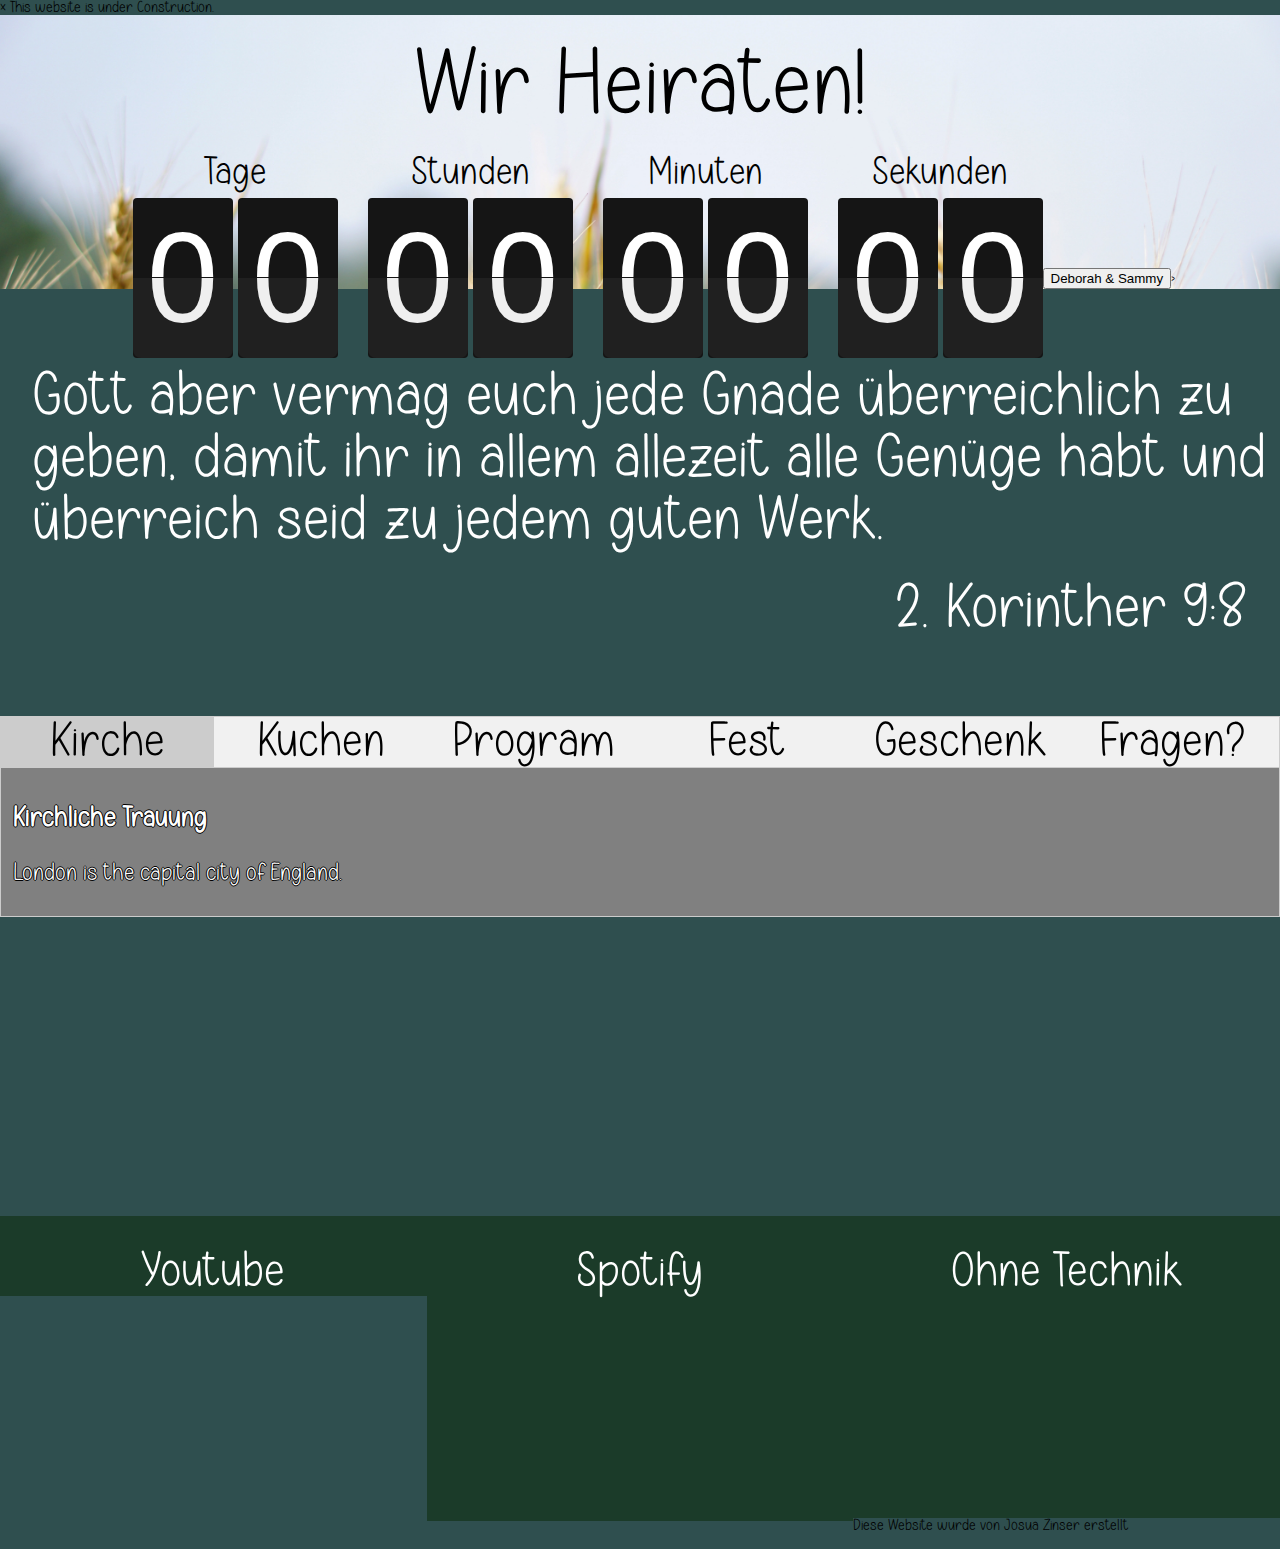
==== mobile.html @ 612b352e "Initial Commit" ====
<!DOCTYPE html>

<html>
    
<head>
    <link rel="stylesheet" href="/flipdown/flipdown_mobile.css"/>
    <link rel="stylesheet" href="/css/mobile.css"/>
    <link rel="icon" type="image/x-icon" href="/images/favicon.png">
    <script src="flipdown/flipdown.js"></script>
</head>


<body>
    <div class="alert">
        <span class="closebtn" onclick="this.parentElement.style.display='none';">&times;</span>
        This website is under Construction.
    </div>
    <section id="eins">
        <p1>Wir Heiraten!</p1>
        <div id="flipdown" class="flipdown"></div>
        <button id="sud">Deborah  & Sammy</button>>
        <script src="js/mobile.js"></script>
    </section>

    <p3>Gott aber vermag euch jede Gnade überreichlich zu geben, damit ihr in allem allezeit alle Genüge habt und überreich seid zu jedem guten Werk.</p3>
    <p4>2. Korinther 9:8</p4>

    <section id="zwo">
        <!-- <div id="programm" class="programm">
            <div id="left">
                <div class="punkt pos1 kirche">Kirchliche Traung</div>
                <div class="punkt pos1 kuchen">Salat- und Kuchen-Anmeldung</div>
                <div class="punkt pos1 mensch">Programmbeiträge</div>
            </div>
            
            <div id="right">
                <div class="punkt pos1 party">Der Rest Vom Fest</div>
                <div class="punkt pos1 geschenk">Geschenkinspiration</div>
                <div class="punkt pos1 brief">Fragen?</div>
            </div>
        </div> -->

        <!-- Tab links -->
        <div class="tab">
            <button style="width: 33.33%;" class="tablinks active" onclick="openCity(event, 'kirche')">Kirche</button>
            <button style="width: 33.33%;" class="tablinks" onclick="openCity(event, 'kuchen')">Kuchen</button>
            <button style="width: 33.33%;" class="tablinks" onclick="openCity(event, 'mensch')">Programm</button>
            <button style="width: 33.33%;" class="tablinks" onclick="openCity(event, 'party')">Fest</button>
            <button style="width: 33.33%;" class="tablinks" onclick="openCity(event, 'geschenk')">Geschenke</button>
            <button style="width: 33.33%;" class="tablinks" id="fragen" onclick="openCity(event, 'brief')">Fragen?</button>
            
        </div>
        
        <!-- Tab content -->
        <div id="kirche" class="tabcontent">
            <h3>Kirchliche Trauung</h3>
            <p>London is the capital city of England.</p>
        </div>
        
        <div id="kuchen" class="tabcontent">
            <h3>Salat- und Kuchen-Anmeldung</h3>
            <p>Paris is the capital of France.</p>
        </div>
        
        <div id="mensch" class="tabcontent">
            <h3>Programmbeiträge</h3>
            <p>Tokyo is the capital of Japan.</p>
        </div>

        <div id="party" class="tabcontent">
            <h3>Der Rest Vom Fest</h3>
            <p>Tokyo is the capital of Japan.</p>
        </div>

        <div id="geschenk" class="tabcontent">
            <h3>Geschenkinspiration</h3>
            <p>Tokyo is the capital of Japan.</p>
        </div>

        <div id="brief" class="tabcontent">
            <h3>Fragen?</h3>
            <p>Tokyo is the capital of Japan.</p>
        </div>
        <script>
            if (window.location.href.includes("fragen")) {
                var mybtn = document.getElementById("fragen");
                mybtn.click();
            } else {
                var mybtn = document.getElementsByClassName("tablinks")[0];
                mybtn.click();
            }
        </script>
    </section>

    <section id="drei">
        <div id="youtube">
            <h>Youtube</h>
        </div>
        <div id="spotify">
            <h>Spotify</h>
            <iframe style="border-radius:12px" src="https://open.spotify.com/embed/playlist/63BbwSluwmmJDDJKswNvjs?utm_source=generator" frameBorder="0" allowfullscreen="" allow="autoplay; clipboard-write; encrypted-media; fullscreen; picture-in-picture" loading="lazy"></iframe>
        </div>
        <div id="ohnetechnik">
            <h>Ohne Technik</h>
            <li>
            </li>
        </div>
    </section>
</body>

<div id="impressum">
    <p>Diese Website wurde von Josua Zinser erstellt</p>
</div>

</html>
---- flipdown/flipdown_mobile.css ----
/* THEMES */

/********** Theme: dark **********/
/* Font styles */

@font-face {
  font-family: SimpleHandmade;
  src: url(../css/font/SimpleHandmade.otf);
}

.flipdown.flipdown__theme-dark {
  font-family: sans-serif;
  font-weight:normal;
  font-size: 300%;
}
/* Rotor group headings */
.flipdown.flipdown__theme-dark .rotor-group-heading:before {
  color: #000000;
}
/* Delimeters */
.flipdown.flipdown__theme-dark .rotor-group:nth-child(n+2):nth-child(-n+3):before,
.flipdown.flipdown__theme-dark .rotor-group:nth-child(n+2):nth-child(-n+3):after {
  background-color: #151515;
}
/* Rotor tops */
.flipdown.flipdown__theme-dark .rotor,
.flipdown.flipdown__theme-dark .rotor-top,
.flipdown.flipdown__theme-dark .rotor-leaf-front {
  color: #FFFFFF;
  background-color: #151515;
}
/* Rotor bottoms */
.flipdown.flipdown__theme-dark .rotor-bottom,
.flipdown.flipdown__theme-dark .rotor-leaf-rear {
  color: #EFEFEF;
  background-color: #202020;
}
/* Hinge */
.flipdown.flipdown__theme-dark .rotor:after {
  border-top: solid 1px #151515;
}

/********** Theme: light **********/
/* Font styles */
.flipdown.flipdown__theme-light {
  font-family: sans-serif;
  font-weight: bold;
}
/* Rotor group headings */
.flipdown.flipdown__theme-light .rotor-group-heading:before {
  color: #EEEEEE;
}
/* Delimeters */
.flipdown.flipdown__theme-light .rotor-group:nth-child(n+2):nth-child(-n+3):before,
.flipdown.flipdown__theme-light .rotor-group:nth-child(n+2):nth-child(-n+3):after {
  background-color: #DDDDDD;
}
/* Rotor tops */
.flipdown.flipdown__theme-light .rotor,
.flipdown.flipdown__theme-light .rotor-top,
.flipdown.flipdown__theme-light .rotor-leaf-front {
  color: #222222;
  background-color: #DDDDDD;
}
/* Rotor bottoms */
.flipdown.flipdown__theme-light .rotor-bottom,
.flipdown.flipdown__theme-light .rotor-leaf-rear {
  color: #333333;
  background-color: #EEEEEE;
}
/* Hinge */
.flipdown.flipdown__theme-light .rotor:after {
  border-top: solid 1px #222222;
}

/* END OF THEMES */

.flipdown {
  overflow: visible;
  width: 770px;
  height: 100px;
}

.flipdown .rotor-group {
  position: relative;
  float: left;
  padding-right: 20px;
}

.flipdown .rotor-group:last-child {
  padding-right: 0;
}

.flipdown .rotor-group-heading:before {
  display: block;
  height: 30px;
  line-height: 15px;
  text-align: center;
}

.flipdown .rotor-group:nth-child(1) .rotor-group-heading:before {
  font-family: SimpleHandmade;
  content: attr(data-before);
  padding-bottom: 4.5px;
}

.flipdown .rotor-group:nth-child(2) .rotor-group-heading:before {
  font-family: SimpleHandmade;
  content: attr(data-before);
  padding-bottom: 4.5px;
}

.flipdown .rotor-group:nth-child(3) .rotor-group-heading:before {
  font-family: SimpleHandmade;
  content: attr(data-before);
  padding-bottom: 4.5px;
}

.flipdown .rotor-group:nth-child(4) .rotor-group-heading:before {
  font-family: SimpleHandmade;
  content: attr(data-before);
  padding-bottom: 4.5px;
}

/*.flipdown .rotor-group:nth-child(n+2):nth-child(-n+3):before {
  content: '';
  position: absolute;
  bottom: 20px;
  left: 115px;
  width: 10px;
  height: 10px;
  border-radius: 50%;
}*/

/*.flipdown .rotor-group:nth-child(n+2):nth-child(-n+3):after {
  content: '';
  position: absolute;
  bottom: 50px;
  left: 115px;
  width: 10px;
  height: 10px;
  border-radius: 50%;
}*/

.flipdown .rotor {
  position: relative;
  float: left;
  width: 75px;
  height: 120px;
  margin: 0px 3.75px 0px 0px;
  border-radius: 3px;
  font-size: 6rem;
  text-align: center;
  perspective: 600px;
}

.flipdown .rotor:last-child {
  margin-right: 0;
}

.flipdown .rotor-top,
.flipdown .rotor-bottom {
  overflow: hidden;
  position: absolute;
  width: 75px;
  height: 60px;
}

.flipdown .rotor-leaf {
  z-index: 1;
  position: absolute;
  width: 75px;
  height: 120px;
  transform-style: preserve-3d;
  transition: transform 0s;
}

.flipdown .rotor-leaf.flipped {
  transform: rotateX(-180deg);
  transition: all 0.5s ease-in-out;
}

.flipdown .rotor-leaf-front,
.flipdown .rotor-leaf-rear {
  overflow: hidden;
  position: absolute;
  width: 75px;
  height: 60px;
  margin: 0;
  transform: rotateX(0deg);
  backface-visibility: hidden;
  -webkit-backface-visibility: hidden;
}

.flipdown .rotor-leaf-front {
  line-height: 120px;
  border-radius: 6px 6px 0px 0px;
}

.flipdown .rotor-leaf-rear {
  line-height: 0px;
  border-radius: 0px 0px 3px 3px;
  transform: rotateX(-180deg);
}

.flipdown .rotor-top {
  line-height: 120px;
  border-radius: 6px 6px 0px 0px;
}

.flipdown .rotor-bottom {
  bottom: 0;
  line-height: 0px;
  border-radius: 0px 0px 8px 8px;
}

.flipdown .rotor:after {
  content: '';
  z-index: 2;
  position: absolute;
  bottom: 0px;
  left: 0px;
  width: 75px;
  height: 60px;
  border-radius: 0px 0px 12px 12px;
}

@media (max-width: 312px) {

  .flipdown {
    width: 312px;
    height: 70px;
  }

  .flipdown .rotor {
    font-size: 2.2rem;
    margin-right: 3px;
  }

  .flipdown .rotor,
  .flipdown .rotor-leaf,
  .flipdown .rotor-leaf-front,
  .flipdown .rotor-leaf-rear,
  .flipdown .rotor-top,
  .flipdown .rotor-bottom,
  .flipdown .rotor:after {
    width: 30px;
  }

  .flipdown .rotor-group {
    padding-right: 20px;
  }

  .flipdown .rotor-group:last-child {
    padding-right: 0px;
  }

  .flipdown .rotor-group-heading:before {
    font-size: 0rem;
    height: 20px;
    line-height: 20px;
  }

  .flipdown .rotor-group:nth-child(n+2):nth-child(-n+3):before,
  .flipdown .rotor-group:nth-child(n+2):nth-child(-n+3):after {
    left: 69px;
  }

  .flipdown .rotor-group:nth-child(n+2):nth-child(-n+3):before {
    bottom: 13px;
    height: 8px;
    width: 8px;
  }

  .flipdown .rotor-group:nth-child(n+2):nth-child(-n+3):after {
    bottom: 29px;
    height: 8px;
    width: 8px;
  }

  .flipdown .rotor-leaf-front,
  .flipdown .rotor-top {
    line-height: 50px;
  }

  .flipdown .rotor-leaf,
  .flipdown .rotor {
    height: 50px;
  }

  .flipdown .rotor-leaf-front,
  .flipdown .rotor-leaf-rear,
  .flipdown .rotor-top,
  .flipdown .rotor-bottom,
  .flipdown .rotor:after {
    height: 25px;
  }
}
---- css/mobile.css ----
@font-face {
    font-family: stadart;
    src: url("font/hello honey.otf");
  }

@font-face {
    font-family: SimpleHandmade;
    src: url(font/SimpleHandmade.otf);
}

.flipdown {
    position: relative;
    margin: auto;
}

html {
    font-family: SimpleHandmade;
}

p1 {
    display: block;
    text-align: center;
    width: 100%;
    font-size: 1200%;
    margin: auto;
    padding-top: 2%;
    padding-bottom: 2%;
}

#sud {
    border: none;
    box-shadow: none;
    outline: none;
    background: none;
    display: block;
    font-family: stadart;
    text-align: center;
    width: 100%;
    font-size: 1800%;
    margin: auto;
    padding-top: 10%;
    padding-bottom: 20%;
}

p3 {
    color: white;
    display: block;
    text-align: left;
    width: 97.5%;
    font-size: 500%;
    line-height:110%;
    margin: auto;
    padding-top: 5%;
    padding-bottom: 7.5%;
    margin-left: 2.5%;
}

p4 {
    color: white;
    display: block;
    text-align: right;
    width: 97.5%;
    font-size: 500%;
    margin: auto;
    padding-top: 0%;
    padding-bottom: 5%;
    margin-right: 2.5%;
}



#eins{
    background-image: url(images/weizn.jpg);
    background-size:cover;
    margin-bottom: 1%;
    margin-top: 0;
    
}

#zwo{
    background-image: url(images/blatt.jpg);
    color: white;
    text-shadow: -1px 0 black, 0 1px black, 1px 0 black, 0 -1px black;
    background-size:cover;
    margin-top: 1%;
    height: auto;
}

#drei{
    color: white;
    display: block;
}

body{
    margin: 0;
    background-color: darkslategray;
    
}

.programm {
    display: flex;
    height: auto;
    width: 100%;
}

#left {
    float: left;
    width: 50%;
    text-align: right;
    display: block;
    width: 80%;
    padding: 5% 10%;
}

#right {
    float: right;
    width: 50%;
    text-align: left;
    display: block;
    width: 80%;
    padding: 5% 10%;
}

/* Style the tab */
.tab {
    overflow: hidden;
    border: 1px solid #ccc;
    background-color: #f1f1f1;
  }
  
  /* Style the buttons that are used to open the tab content */
  .tab button {
    font-size: 500%;
    font-family: SimpleHandmade;
    background-color: inherit;
    float:left;
    border: none;
    outline: none;
    cursor: pointer;
    width: calc(100%/6);
    padding: 2% 0%;
    transition: 0.3s;
  }
  
  /* Change background color of buttons on hover */
  .tab button:hover {
    background-color: #ddd;
  }
  
  /* Create an active/current tablink class */
  .tab button.active {
    background-color: #ccc;
  }
  
  /* Style the tab content */
  .tabcontent {
    height: fit-content;
    font-size: 400%;
    display: none;
    padding: 1% 5%;
    border: 1px solid #ccc;
    border-top: none;
    background-color: grey;
  }



.kirche::after{content: url(../icons/Kirche.png);vertical-align:middle;margin-left:2%;display:inline-block;}
.kuchen::after{content: url();vertical-align:middle;margin-left:2%;display:inline-block;}
.mensch::after{content:url();vertical-align:middle;margin-left:2%;display:inline-block;}
.party::after{content: url();vertical-align:middle;margin-right:2%;display:inline-block;}
.geschenk::after{content: url();vertical-align:middle;margin-right:2%;display:inline-block;}
.brief::after{content: url();vertical-align:middle;margin-right:2%;display:inline-block;}


#drei div {
    width: 100%;
    background-color: rgb(27, 59, 41);
    color: white;
    text-align: center;
    padding-top: 2.5%;
    height: 500px;
}

#drei div iframe {
    width: 80%;
    padding-top: 5%;
    height: 80%;
}

#drei div li {
    width: auto;
    padding-top: 5%;
    height: 500px;
    list-style:none;
}

#drei div h {
    font-size: 50px;
    display: block;
}

/* The alert message box */
.alert {
    font-size: 450%;
    padding: 20px;
    background-color: #f44336; /* Red */
    color: white;
    margin-bottom: 0;
  }
  
  /* The close button */
  .closebtn {
    margin-left: 15px;
    color: white;
    font-weight: bold;
    float: right;
    font-size: 200%;
    line-height: 20px;
    cursor: pointer;
    transition: 0.3s;
    padding: 0;
    margin-bottom: 0%;
    margin-top: 6.5%;
  }
  
  /* When moving the mouse over the close button */
  .closebtn:hover {
    color: black;
  }

  #impressum {
    padding: 5% 5%;
    border-top: black;
    background-color:darkslategray;
    color: white;
    font-size: 125%;

}

#impressum a, #impressum a:hover, #impressum a:active{
    color: white;
    text-decoration: underline;
    font-weight: normal;

}

#impressum p{
    display: inline;
}
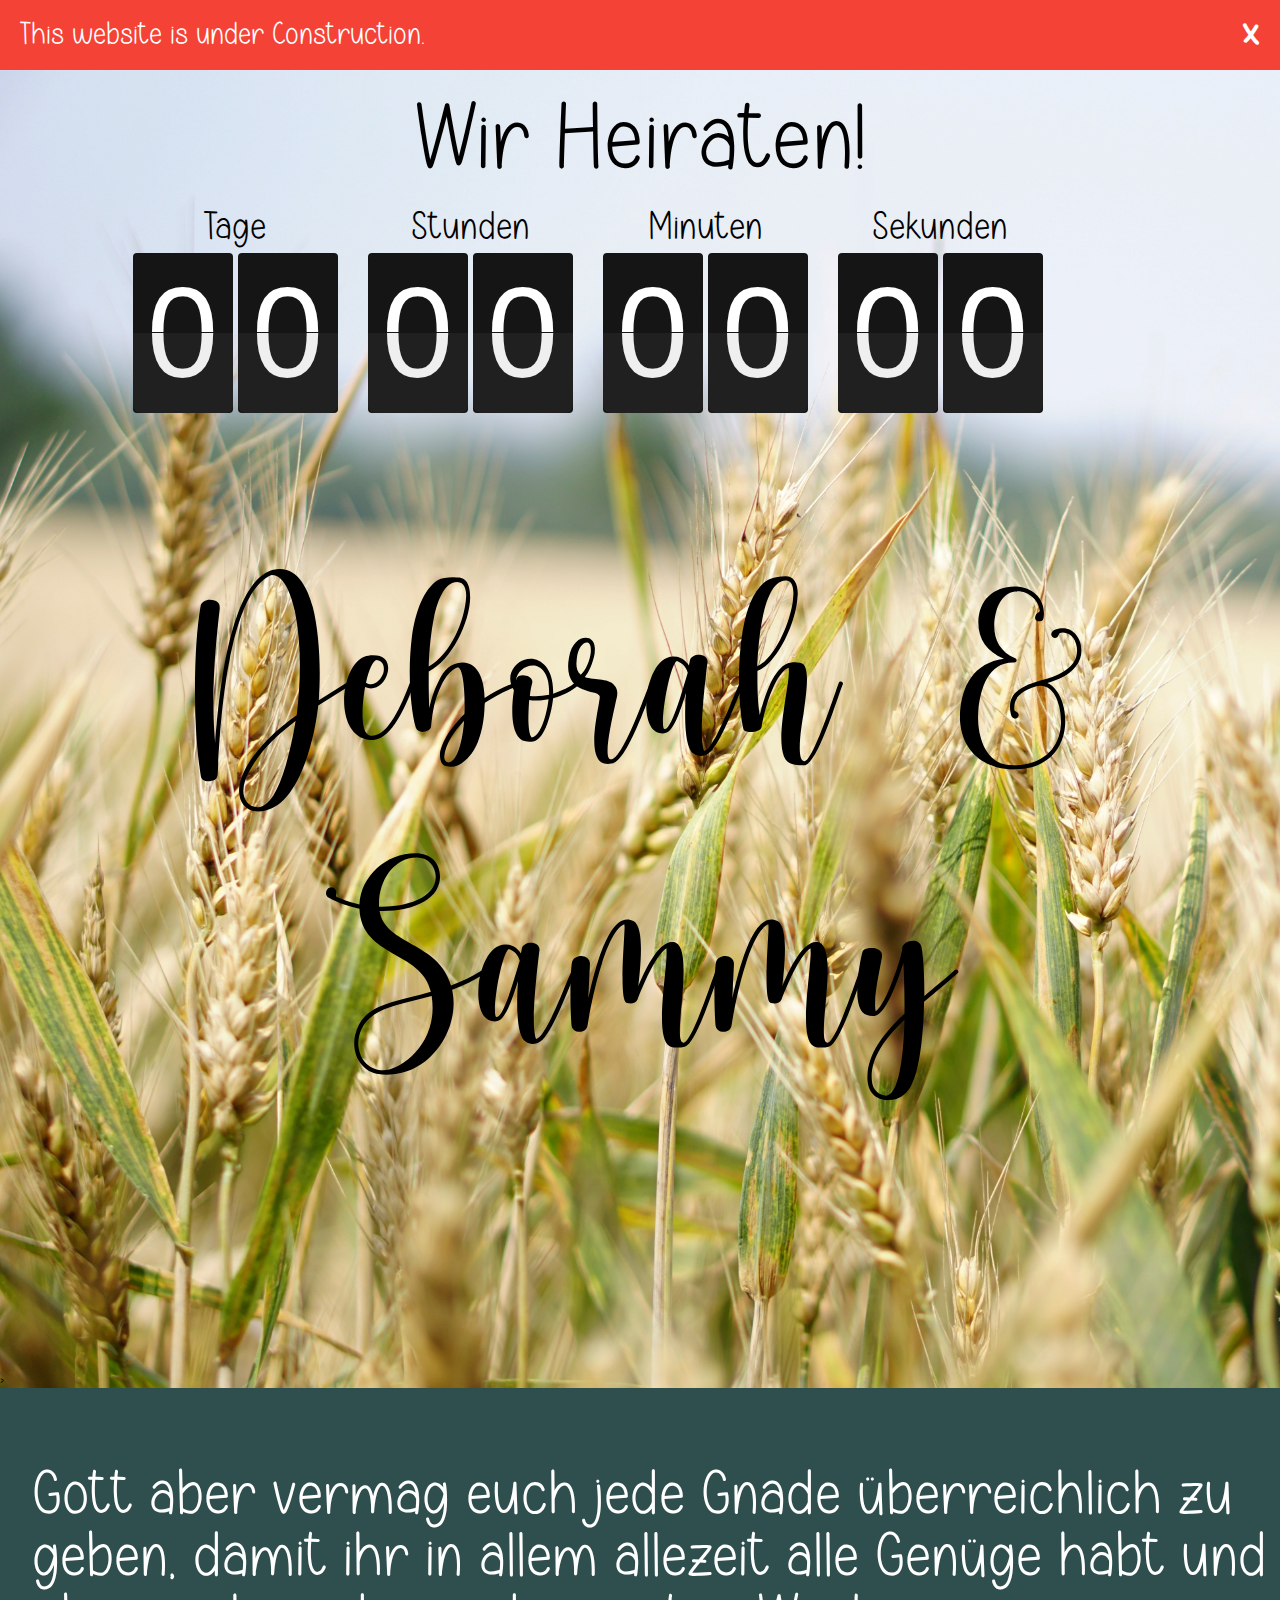
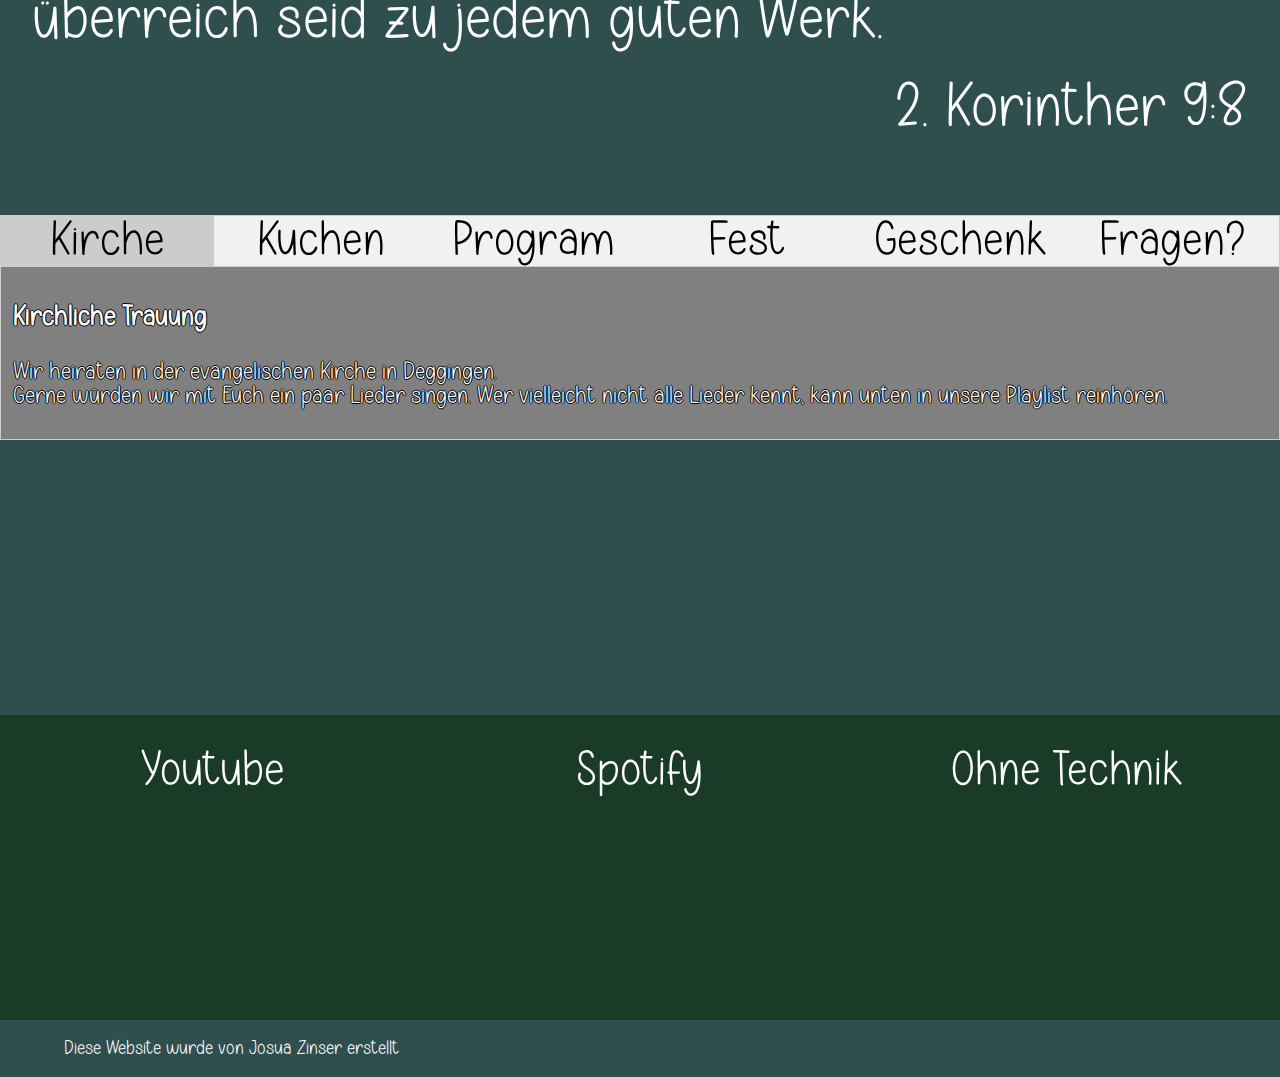
==== commit ca5798c9: "Initial Commit" ====
--- a/mobile.html
+++ b/mobile.html
@@ -54,32 +54,67 @@
         <!-- Tab content -->
         <div id="kirche" class="tabcontent">
             <h3>Kirchliche Trauung</h3>
-            <p>London is the capital city of England.</p>
+            <p>
+                Wir heiraten in der evangelischen Kirche in Deggingen.<br>Gerne würden wir mit Euch ein paar Lieder singen. 
+                Wer vielleicht nicht alle Lieder kennt, kann unten in unsere Playlist reinhören.
+            </p>       
         </div>
-        
+
         <div id="kuchen" class="tabcontent">
-            <h3>Salat- und Kuchen-Anmeldung</h3>
-            <p>Paris is the capital of France.</p>
+            <h3>Kuchen-Anmeldung</h3>
+            <p>Wir freuen uns ganz besonders über Obstkuchen oder Muffins zum Kaffee. Während des Gottesdiensts gibt es keine Möglichkeit, Kuchen zu kühlen.<br>
+                Bei Fragen dürft ihr Euch gerne bei <a href="mailto:eltern@sammy-und-deborah.com">eltern@sammy-und-deborah.com</a> oder Marita Zinser (07022 503950) melden.</p>
+        </div>
+
+        <div id="salat" class="tabcontent">
+            <h3>Salat-Anmeldung</h3>
+            <p>
+                Zum Abendessen wird es ein Salatbuffet geben. Wer dazu gerne etwas beitragen möchte, darf sich bei <a href="mailto:eltern@sammy-und-deborah.com">eltern@sammy-und-deborah.com</a> oder Marita Zinser (07022 503950) melden.
+            </p>
         </div>
         
         <div id="mensch" class="tabcontent">
             <h3>Programmbeiträge</h3>
-            <p>Tokyo is the capital of Japan.</p>
+            <p>
+                Liebe Gäste,<br>
+                wir werden Euch durch die Feier führen. Damit es ein schöner und bunter Abend wird, freuen wir uns, wenn Ihr einen Programmpunkt gestaltet. 
+                Für Inspirationen und / oder die Anmeldung schreibt uns unter <a href="mailto:trauzeugen@sammy-und-deborah.com">trauzeugen@sammy-und-deborah.com</a>.<br><br>
+                Jaël und Jonny
+            </p>
         </div>
+        
 
         <div id="party" class="tabcontent">
             <h3>Der Rest Vom Fest</h3>
-            <p>Tokyo is the capital of Japan.</p>
+            <p>
+                Feiern werden wir auf dem Gelände von Kiche im Aufbruch.<br>Wir fahren gemeinsam hoch, Parkplätze gibt es vor dem Haupthaus.
+            </p>
         </div>
 
         <div id="geschenk" class="tabcontent">
             <h3>Geschenkinspiration</h3>
-            <p>Tokyo is the capital of Japan.</p>
+            <p>
+                Falls Ihr uns etwas schenken wollt, findet ihr <a href="https://amzn.to/3ZGpXGQ" target="_blank">hier</a> Anregungen. Wir freuen uns natürlich auch immer über Puzzles, Brettspiele oder andere Ideen. 
+                Bei Fragen könnt ihr Euch bei <a href="mailto:eltern@sammy-und-deborah.com">eltern@sammy-und-deborah.com</a> oder Marita Zinser (07022 503950) melden.<br><br>
+                Übrigens... Falls sich jemand wundert, dass sein bestelltes Geschenk nicht angekommen ist: Bei der Amazon-Wunschliste konnten wir die Möglichkeit, 
+                dass die Post direkt zu uns geschickt wird, nicht ausstellen.<br>
+                Meldet euch bei Fragen / Problemen gerne bei Marita Zinser, 
+                vielleicht ist Euer Geschenk schon in Wolfschlugen angekommen. 
+            </p>
         </div>
 
         <div id="brief" class="tabcontent">
             <h3>Fragen?</h3>
-            <p>Tokyo is the capital of Japan.</p>
+            <p>
+                Wenn du Unverträglichkeiten hast melde dich bitte bei <a href="mailto:eltern@sammy-und-deborah.com">eltern@sammy-und-deborah.com</a>.<br>
+
+                Fragen zum Tagesablauf oder zum Programm: <a href="mailto:trauzeugen@sammy-und-deborah.com">trauzeugen@sammy-und-deborah.com</a> <br>
+                Fragen zum Mitbringen von Kuchen oder Salaten: <a href="mailto:eltern@sammy-und-deborah.com">eltern@sammy-und-deborah.com</a> <br>
+                Fragen zu Geschenkwünschen: <a href="mailto:eltern@sammy-und-deborah.com">eltern@sammy-und-deborah.com</a> <br>
+                Fragen ans Brautpaar: <a href="mailto:sammy@sammy-und-deborah.com">sammy@sammy-und-deborah.com</a> oder <a href="mailto:deborah@sammy-und-deborah.com">deborah@sammy-und-deborah.com</a> <br>
+
+                Du kannst nicht dabei sein? Melde dich bitte bei <a href="mailto:hochzeit@sammy-und-deborah.com">hochzeit@sammy-und-deborah.com</a>.
+            </p>
         </div>
         <script>
             if (window.location.href.includes("fragen")) {
--- a/css/mobile.css
+++ b/css/mobile.css
@@ -163,6 +163,11 @@
     background-color: grey;
   }
 
+  .tabcontent a{
+    color: white;
+    font-weight: normal;
+  }
+
 
 
 .kirche::after{content: url(../icons/Kirche.png);vertical-align:middle;margin-left:2%;display:inline-block;}
